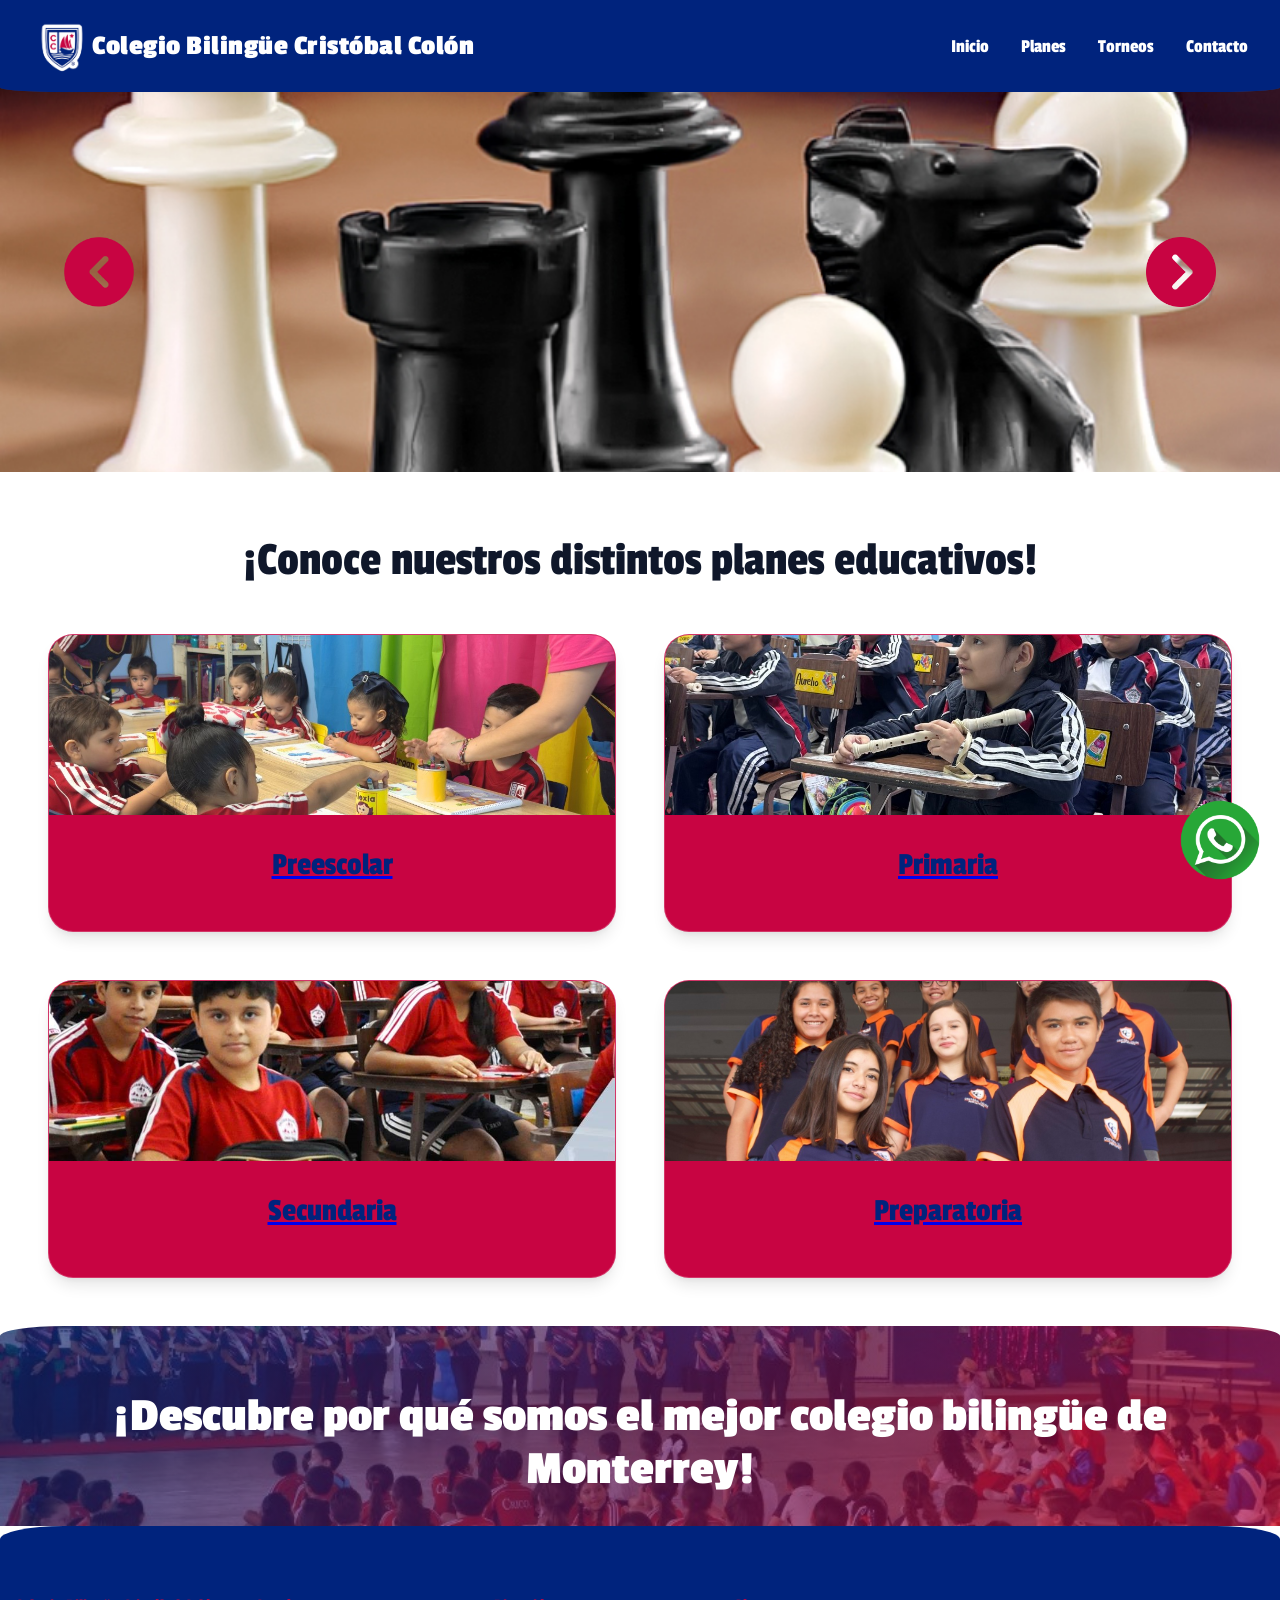
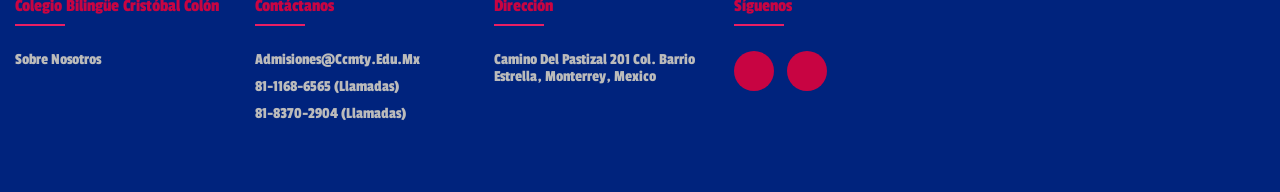
==== index.html @ ff80bf01 "sliders and wp button" ====
<!DOCTYPE html>
<html lang="en">


<head>
    <meta charset="UTF-8">
    <meta name="viewport" content="width=device-width, initial-scale=1.0">
    <title>Colegio Cristobal Colón</title>
    <link href="index-style.css" rel="stylesheet">
    <link rel="icon" type="image/jpg" href="index-img/border-logo.png">

    <link rel="preconnect" href="https://fonts.googleapis.com">
    <link rel="preconnect" href="https://fonts.gstatic.com" crossorigin>
    <link href="https://fonts.googleapis.com/css2?family=Lilita+One&family=Passion+One:wght@400;700;900&display=swap" rel="stylesheet">
</head>
<body>

    <!-- Navigation -->
    <nav id="navbar">
        <div class="nav-container">
            <div class="logo"><img src="index-img/border-logo.png" width="60" height="60">
            Colegio Bilingüe Cristóbal Colón
            </div>
            <ul class="nav-links">
                <li><a href="index.html">Inicio</a></li>
                <li><a href="planes.html">Planes</a></li>
                <li><a href="torneos.html">Torneos</a></li>
                <li><a href="contacto.html">Contacto</a></li>
            </ul>
        </div>
    </nav>

    <!-- Mobile Menu -->
    <div class="mobile-menu" id="mobileMenu">
        <ul class="mobile-nav-links">
             <li><a href="index.html">Inicio</a></li>
            <li><a href="planes.html">Planes</a></li>
            <li><a href="torneos.html">Torneos</a></li>
            <li><a href="contacto.html">Contacto</a></li>
        </ul>
    </div>

	<div id="slider">
    <div class="slides">
      <img src="index-img/ajedrez.jpg" alt="">
      <img src="index-img/musica.png" alt="">
      <img src="index-img/porras.jpg" alt="">
    </div>

			<input id="izquierda" type="image" src="index-img/red-izq.png" value="anterior" onclick="cambiarManual('IZQ')">
			<input id="derecha" type="image" src="index-img/red-der.png" value="siguiente" onclick="cambiarManual('DER')">

	</div>

  
    <!-- services Section -->

  <section id="services" class="services">
    <p>¡Conoce nuestros distintos planes educativos! </p>
    <div class="services-grid">

        <div class="services-item">
          <a href="planes.html">
            <div class="services-image"></div>
            <div class="services-content">
              <h4>Preescolar</h4> 
            </div>
          </a>     
        </div>

        <div class="services-item">
          <a href="planes.html">
            <div class="services-image"></div>
            <div class="services-content">
              <h4>Primaria</h4> 
            </div>
          </a>     
        </div>

        <div class="services-item">
          <a href="planes.html">
            <div class="services-image"></div>
            <div class="services-content">
              <h4>Secundaria</h4> 
            </div>
          </a>     
        </div>

        <div class="services-item">
          <a href="planes.html">
            <div class="services-image"></div>
            <div class="services-content">
              <h4>Preparatoria</h4> 
            </div>
          </a>     
        </div>
 
    </div>
  </section>

    <!-- Hero Section -->
    <section class="promo-section">
        <h1>¡Descubre por qué somos el mejor colegio bilingüe de Monterrey! </h1>
    </section>

    <!-- WhatsApp button -->
    <a href="https://wa.me/5218115839066" target="_blank" class="whatsapp-button">
      <img src="index-img/whatsapp.png" alt="Botón de WhatsApp" width="80" height="80">
    </a>

    <!-- Footer -->
  <footer class="footer">
     <div class="container">
      <div class="row">
        <div class="footer-col">
          <h4>Colegio Bilingüe Cristóbal Colón</h4>
          <ul>
            <li><a href="about.html">Sobre nosotros</a></li>
          </ul>
        </div>
        <div class="footer-col">
          <h4>Contáctanos</h4>
          <ul>
            <li><a href="#">admisiones@ccmty.edu.mx</a></li>
            <li><a href="#">81-1168-6565 (Llamadas)</a></li>
            <li><a href="#">81-8370-2904 (Llamadas)</a></li>
          </ul>
        </div>
        <div class="footer-col">
          <h4>Dirección</h4>
          <ul>
            <li><a href="#">Camino del pastizal 201 Col. Barrio Estrella, Monterrey, Mexico</a></li>
          </ul>
        </div>
        <div class="footer-col">
          <h4>Síguenos</h4>
          <div class="social-links">
            <a href="https://www.facebook.com/cccmty/?locale=es_LA"><i class="fab fa-facebook-f"></i></a>
            <a href="https://www.instagram.com/colegio.cristobalcolon.mty/?fbclid=IwY2xjawM8a4VleHRuA2FlbQIxMABicmlkETFiQXdjY0lVZkY2bmhBbDFhAR4HDNXPP2MYBImxhU2n7SItrSkisMgRafUG_2o0U6dvmrX68UIhgwmk_Nh0DQ_aem_tv28U4g3-3Nv-36WvzmEhQ"><i class="fab fa-instagram"></i></a>
          </div>
        </div>
      </div>
     </div>
  </footer>


  <script type="text/javascript" src="dynamic.js"></script>	
</body>
</html>
---- index-style.css ----
@charset "utf-8";

.passion-one-regular {
  font-family: "Passion One", sans-serif;
  font-weight: 400;
  font-style: normal;
}

.passion-one-bold {
  font-family: "Passion One", sans-serif;
  font-weight: 700;
  font-style: normal;
}

.passion-one-black {
  font-family: "Passion One", sans-serif;
  font-weight: 900;
  font-style: normal;
}

* {
    margin: 0;
    padding: 0;
    box-sizing: border-box;
}

:root {
    --primary-blue: #00237d;
    --primary-red: #c80442;
    --dark-text: #0f172a;
    --light-text: #FFFF;
    --blue-gradient: linear-gradient(180deg,rgba(0, 35, 125, 1) 22%, rgba(73, 98, 162, 1) 60%, rgba(255, 255, 255, 0) 100%);
    --shadow-lg: 0 10px 15px -3px rgba(0, 0, 0, 0.1), 0 4px 6px -2px rgba(0, 0, 0, 0.05);
}

        /* Navigation */
    nav {
            font-family: "Passion One", sans-serif;
            position: fixed;
            top: 0;
            width: 100%;
            background: var(--primary-blue);
            backdrop-filter: blur(20px);
            z-index: 1000;
            padding: 1rem 0;
            transition: all 0.4s cubic-bezier(0.4, 0, 0.2, 1);
            border-bottom: 1px; /*solid rgba(255, 255, 255, 0.1);*/
            border-radius: 0% 0% 5% 5%;
    }

        nav.scrolled {
            background: var(--blue-gradient);
            box-shadow: var(--shadow-lg);
            padding: 0.75rem 0;
        }

        .nav-container {
            max-width: 1400px;
            margin: 0 auto;
            padding: 0 2rem;
            display: flex;
            justify-content: space-between;
            align-items: center;
            
        }

        .logo {
            font-family: "Passion One", sans-serif;
            color: var(--light-text);
            font-size: 1.75rem;
            font-weight: 700;
            letter-spacing: 0.5px;

            display: flex;
            justify-content: center;
            align-items: center;
        }

        .nav-links {
            display: flex;
            list-style: none;
            gap: 2rem;
            justify-content: center;
            align-items: center;
        }

        .nav-links a {
            text-decoration: none;
            color: var(--light-text);
            font-weight: 500;
            font-size: 1.2rem;
            transition: all 0.3s cubic-bezier(0.4, 0, 0.2, 1);
            position: relative;
            padding: 0.5rem 0;
        }

        .nav-links a:hover {
            color: var(--primary-red);
            transform: translateY(-1px);
        }

        .nav-links a::after {
            content: '';
            position: absolute;
            width: 0;
            height: 2px;
            bottom: 0;
            left: 50%;
            background: var(--blue-gradient);
            transition: all 0.3s cubic-bezier(0.4, 0, 0.2, 1);
            transform: translateX(-50%);
            border-radius: 1px;
        }

        .nav-links a:hover::after {
            width: 100%;
        }


#slider{
    margin: 0 auto;
    width: 100%;

    height: 400px;
    overflow:hidden;
    position: relative;
}

.slides{
    transition: transform 0.5s ease-in-out;;
    width: 100%;
    height: 100%;
    display: flex;
}

.slides img{
    width: 100%;
    height: 100%;
    flex-shrink: 0;
    object-fit: cover;
}

#slider img:nth-child(1){
    opacity: 1;
}


#izquierda, #derecha {
  position: absolute;
  top: 50%;
  transform: translateY(-50%);
  height: 70px;
  z-index: 2;
  cursor: pointer;
}
#izquierda { left: 5%; }
#derecha { right: 5%; }
        
.hero-section {
    font-family: "Passion One", sans-serif;
    font-size: 2rem;
    color: var(--light-text); 
    /*text-shadow: 2px 0 #fff, -2px 0 #fff, 0 2px #fff, 0 -2px #fff,
               1px 1px #fff, -1px -1px #fff, 1px -1px #fff, -1px 1px #fff;*/

    text-shadow: 2px 0 var(--primary-blue), -2px 0 var(--primary-blue), 0 2px var(--primary-blue), 0 -2px var(--primary-blue),
               1px 1px var(--primary-blue), -1px -1px var(--primary-blue), 1px -1px var(--primary-blue), -1px 1px var(--primary-blue);

    background-image: 
    linear-gradient(139deg, rgba(0, 35, 125, 0.6) 0%, rgba(200, 4, 66, 0.6) 100%),
    url('index-img/blurred-colegio.jpg'); 

    background-size: cover;
    background-position: center; 
    background-repeat: no-repeat;
    height: 300px;
    
    display: flex;
 
    align-items: center;
    align-content: center;
    text-align: center;
    flex-direction: column;
    padding: 5% 5% 2%;
    border-radius: 0% 0% 5% 5%;
}


.whatsapp-button{
  position: fixed;
  width: 80px;
  height: 80px;
  bottom: 20px;    /* Distancia desde el borde inferior */
  right: 20px; 
}




.row{
  display: flex;
  flex-wrap: wrap;
}
ul{
  list-style: none;
}
.footer{
    font-family: "Passion One", sans-serif;
    background-color: var(--primary-blue);
    padding: 70px 0;
    border-radius: 5% 5% 0% 0%;
}
.footer-col{
   width: 25%;
   padding: 0 15px;
}
.footer-col h4{
  font-size: 18px;
  color: var(--primary-red);
  text-transform: capitalize;
  margin-bottom: 35px;
  font-weight: 500;
  position: relative;
}
.footer-col h4::before{
  content: '';
  position: absolute;
  left:0;
  bottom: -10px;
  background-color: #e91e63;
  height: 2px;
  box-sizing: border-box;
  width: 50px;
}
.footer-col ul li:not(:last-child){
  margin-bottom: 10px;
}
.footer-col ul li a{
  font-size: 16px;
  text-transform: capitalize;
  color: #ffffff;
  text-decoration: none;
  font-weight: 300;
  color: #bbbbbb;
  display: block;
  transition: all 0.3s ease;
}
.footer-col ul li a:hover{
  color: #ffffff;
  padding-left: 8px;
}
.footer-col .social-links a{
  display: inline-block;
  height: 40px;
  width: 40px;
  background-color: var(--primary-red);
  margin:0 10px 10px 0;
  text-align: center;
  line-height: 40px;
  border-radius: 50%;
  color: #ffffff;
  transition: all 0.5s ease;
}
.footer-col .social-links a:hover{
  color: #24262b;
  background-color: #ffffff;
}

/*responsive*/
@media(max-width: 767px){
  .footer-col{
    width: 50%;
    margin-bottom: 30px;
}
}
@media(max-width: 574px){
  .footer-col{
    width: 100%;
}
}

.container {
  display: flex;
  flex-wrap: wrap;
}

.container .image {
  width: 50%;
}

.container img {
  width: 80%;
  margin: 20px;
}

        .services {
            margin: 3rem 3rem;
            
        }

        .services p {
            font-family: "Passion One", sans-serif; 
            font-size: 3rem; 
            color: var(--dark-text);
            margin-bottom: 1.5rem;
            line-height: 1.7;
            text-align: center;
        }

        .services-list {
          font-family: "Passion One", sans-serif; 
          font-size: 1.3rem; 
          color: var(--light-text);
          list-style: none; 
          padding-left: 0;  

        }

        .services-list li {
          position: relative;
          padding-left: 1.5rem; 
        }

        .services-list li::before {
          content: "";
          position: absolute;
          left: 0;
          top: 0.2rem;
          width: 1rem;   
          height: 1rem;  
          background: url("index-img/star-bullet.svg") no-repeat center/contain;
        }


        .services-grid {
            display: grid;
            grid-template-columns: repeat(2, 1fr);
            gap: 3rem;
            margin-top: 2rem;
            
        }



        .services-item {
            
            background: var(--primary-red);
            border-radius: 25px;
            overflow: hidden;
            box-shadow: var(--shadow-lg);
            transition: all 0.4s cubic-bezier(0.4, 0, 0.2, 1);
            /* transform: translateY(20px);  quítalo */
            /* opacity: 0; quítalo */
            border: 1px solid rgba(255, 255, 255, 0.2);
            backdrop-filter: blur(10px);
        }

        .services-item.animate {
            transform: translateY(0);
            opacity: 1;
        }

        .services-item:hover {
            transform: translateY(-15px);
            box-shadow: var(--shadow-2xl);
        }

        .services-image {
            width: 100%;
            height: 180px;
            background: linear-gradient(139deg, rgba(0, 35, 125, 0.6) 0%, rgba(200, 4, 66, 0.6) 100%);
            position: relative;
            overflow: hidden;
            background-size: cover;
            background-position: center;
        }

        .services-item:nth-child(1) .services-image {
            background-image: url('index-img/preescolar-B.jpg');
        }

        .services-item:nth-child(2) .services-image {
            background-image: url('index-img/primaria.jpg');
        }

        .services-item:nth-child(3) .services-image {
            background-image: url('index-img/secundaria.jpg');
        }

        .services-item:nth-child(4) .services-image {
            background-image: url('index-img/preparatoria.jpg');
        }


        .services-image::before {
            content: '';
            position: absolute;
            top: 0;
            left: 0;
            right: 0;
            bottom: 0;

            transition: all 0.3s ease;
        }

        .services-item:hover .services-image::before {
            background: linear-gradient(135deg, rgba(99, 102, 241, 0.4) 0%, rgba(139, 92, 246, 0.3) 100%);
        }

        .services-content {
            padding: 2rem;
        }

        .services-content h4 {
            font-family: "Passion One", sans-serif;
            font-size: 2rem;
            margin-bottom: 1rem;
            color: var(--primary-blue);
            text-align: center;
            font-weight: 500;
        }


.talleres {
  font-family: "Passion One", sans-serif; 
  text-align: center;
  padding: 2rem;
}

.talleres h2 {
  font-size: 3rem; 
  color: var(--dark-text);
  margin-bottom: 1.5rem;
  line-height: 1.7;
  text-align: center;
}

.talleres h2 span {
  color: var(--primary-red); 
  font-weight: bold;
}

.categoria {
  margin-bottom: 3rem;
}

.categoria h3 {
  font-size: 2rem;
  margin-bottom: 1.5rem;
  color: var(--primary-blue);
}

.grid-talleres {
  display: grid;
  grid-template-columns: repeat(3, 1fr);
  gap: 1.5rem;
}

.card {
  background: linear-gradient(236deg,rgba(0, 35, 125, 0.8) 0%, rgba(200, 4, 66, 0.8) 100%);;
  border-radius: 12px;
  box-shadow: 0 4px 10px rgba(0,0,0,0.1);
  overflow: hidden;
  transition: transform 0.2s ease-in-out;
}

.card:hover {
  transform: translateY(-5px);
}

.card img {
  width: 100%;
  height: 150px;
  object-fit: cover;
}

.card p {
  margin: 0.5rem 0 1rem;
  font-size: 1.3rem;
  color: var(--light-text);
}

.promo-section {
    font-family: "Passion One", sans-serif;
    font-size: 2rem;
    color: var(--light-text); 
    background-image: 
    linear-gradient(139deg, rgba(0, 35, 125, 0.6) 0%, rgba(200, 4, 66, 0.6) 100%),
    url('index-img/many-students.jpg'); 

    background-size: cover;
    background-position: center; 
    background-repeat: no-repeat;
    height: 200px;
    
    display: flex;
    align-items: center;
    align-content: center;
    text-align: center;
    flex-direction: column;
    padding: 5% 5% 2%;
    border-radius: 5% 5% 0% 0%;
}
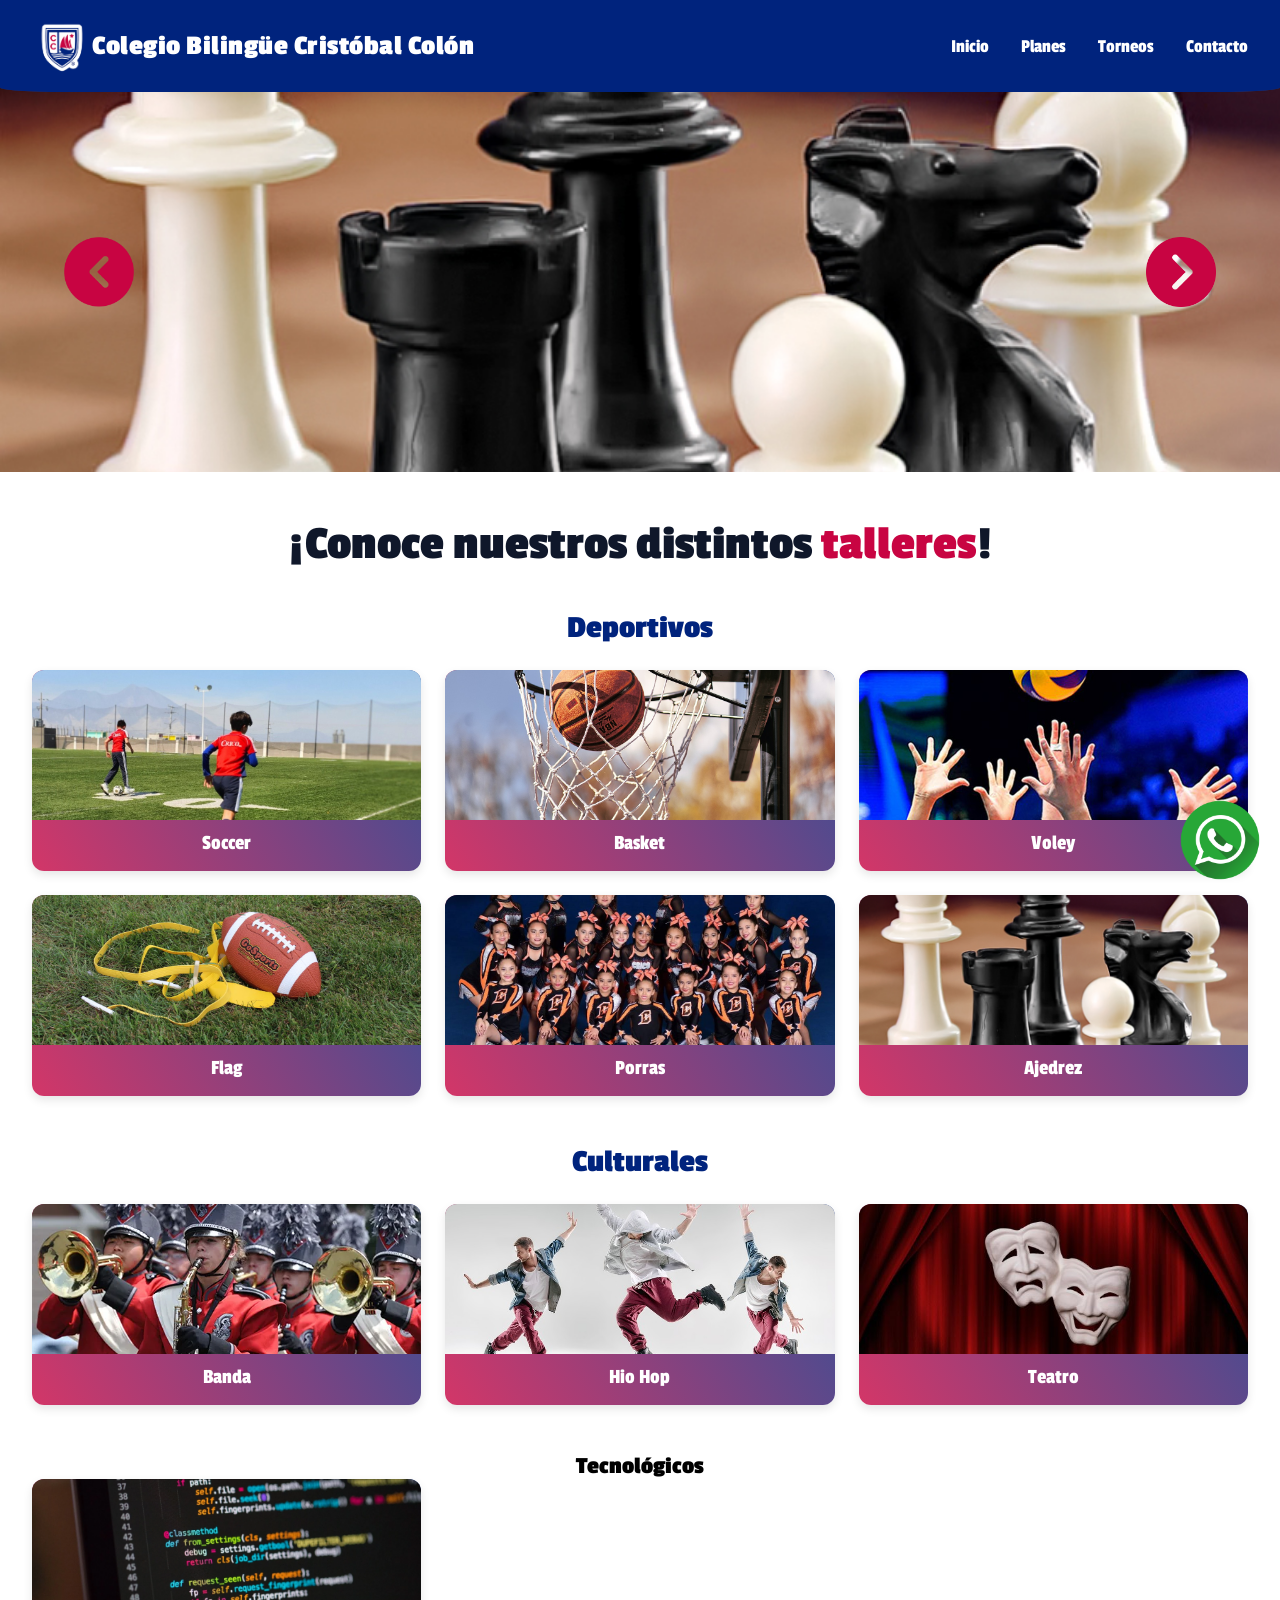
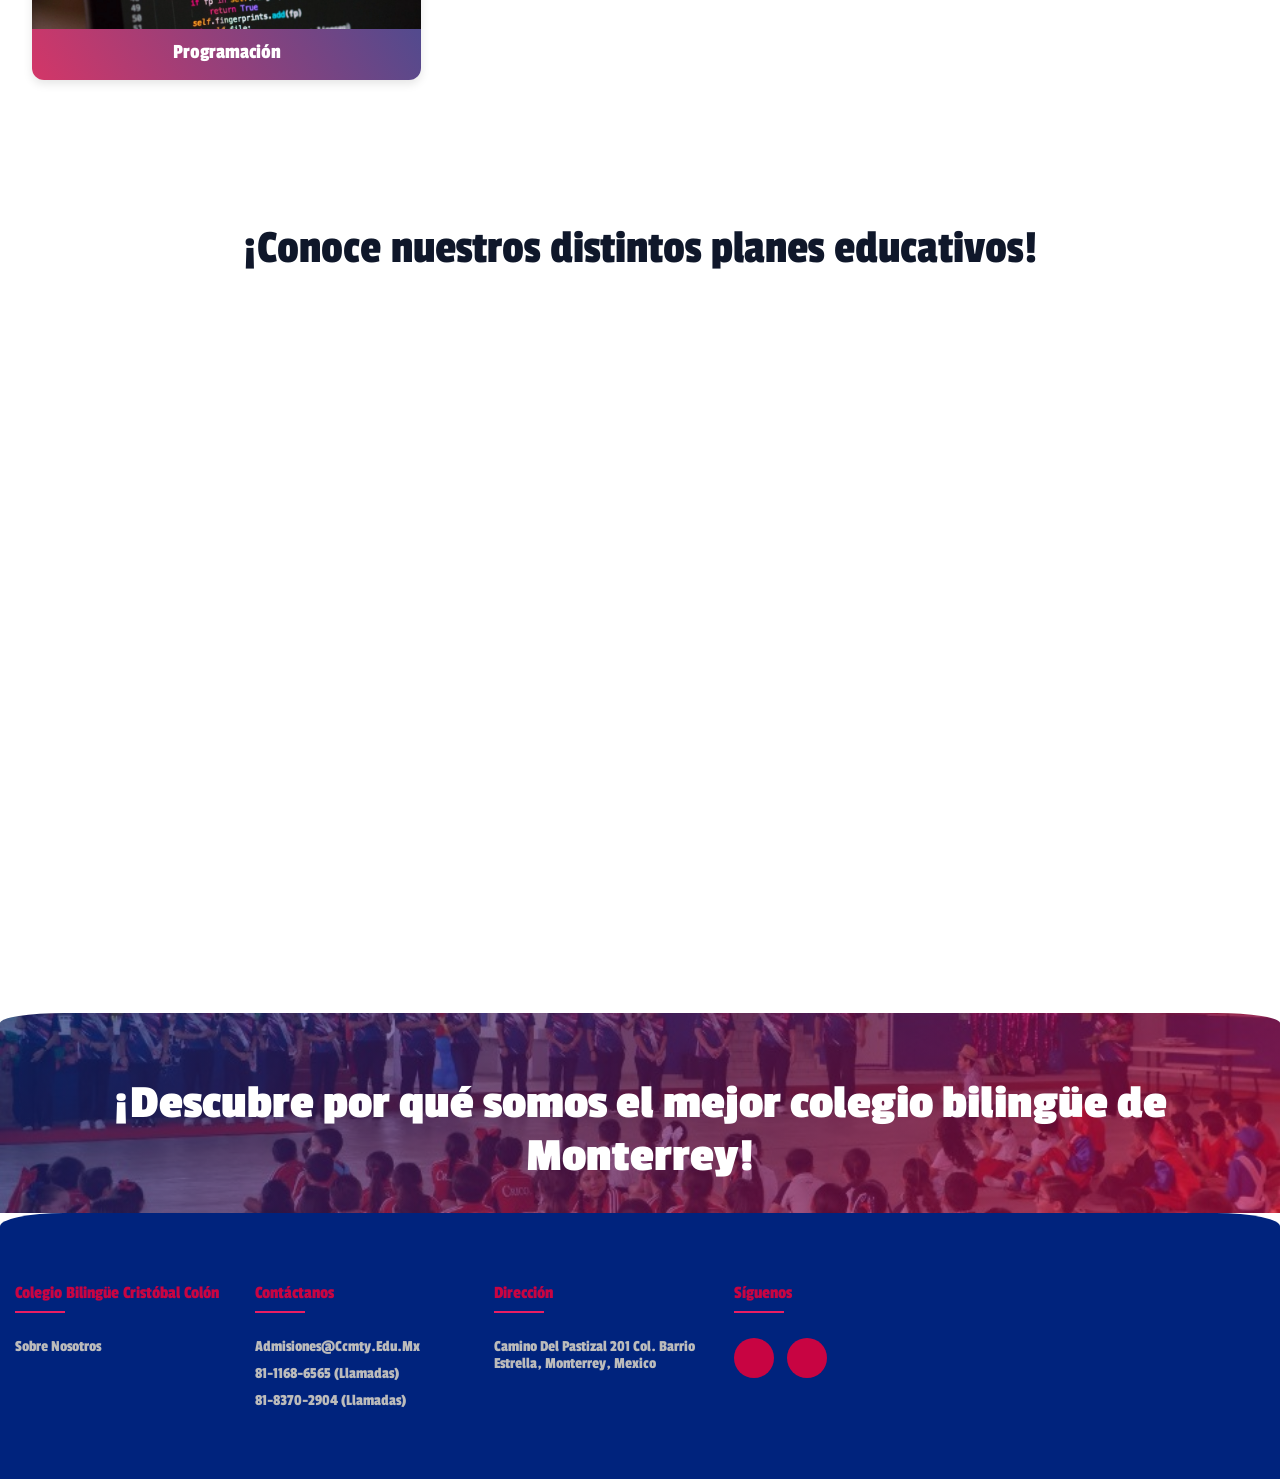
==== commit 618716bb: "fixed start" ====
--- a/index.html
+++ b/index.html
@@ -53,6 +53,74 @@
 	</div>
 
   
+    <section class="talleres">
+  <h2>¡Conoce nuestros distintos <span>talleres</span>!</h2>
+
+  <!-- Categoría: Deportivos -->
+  <div class="categoria">
+    <h3>Deportivos</h3>
+    <div class="grid-talleres">
+      <div class="card">
+        <img src="index-img/futbol.jpg" alt="Volley">
+        <p>Soccer</p>
+      </div>
+      <div class="card">
+        <img src="index-img/basket.jpg" alt="Fútbol">
+        <p>Basket</p>
+      </div>
+      <div class="card">
+        <img src="index-img/voley.jpg" alt="Básquetbol">
+        <p>Voley</p>
+      </div>
+      <div class="card">
+        <img src="index-img/flag.jpg" alt="Tae Kwon Do">
+        <p>Flag</p>
+      </div>
+      <div class="card">
+        <img src="index-img/porras.jpg" alt="Tae Kwon Do">
+        <p>Porras</p>
+        </div>
+      <div class="card">
+        <img src="index-img/ajedrez.jpg" alt="Tae Kwon Do">
+        <p>Ajedrez</p>
+      </div>
+    </div>
+  </div>
+
+  <!-- Categoría: Culturales -->
+  <div class="categoria">
+    <h3>Culturales</h3>
+    <div class="grid-talleres">
+      <div class="card">
+        <img src="index-img/banda.webp" alt="Danza">
+        <p>Banda</p>
+      </div>
+      <div class="card">
+        <img src="index-img/hiphop.jpg" alt="Música">
+        <p>Hio Hop</p>
+      </div>
+      <div class="card">
+        <img src="index-img/teatro.jpg" alt="Teatro">
+        <p>Teatro</p>
+      </div>
+
+    </div>
+  </div>
+
+  <!-- Categoría: Tecnológicos -->
+  <div class="categoria">
+    <h1>Tecnológicos</h1>
+    <div class="grid-talleres">
+      <div class="card">
+        <img src="index-img/progra.webp" alt="Robótica">
+        <p>Programación</p>
+      </div>
+    </div>
+  </div>
+</section>
+
+
+  
     <!-- services Section -->
 
   <section id="services" class="services">
--- a/index-style.css
+++ b/index-style.css
@@ -30,6 +30,7 @@
     --dark-text: #0f172a;
     --light-text: #FFFF;
     --blue-gradient: linear-gradient(180deg,rgba(0, 35, 125, 1) 22%, rgba(73, 98, 162, 1) 60%, rgba(255, 255, 255, 0) 100%);
+    --diagonal-gradient: linear-gradient(135deg, rgba(99, 102, 241, 0.4) 0%, rgba(139, 92, 246, 0.3) 100%);
     --shadow-lg: 0 10px 15px -3px rgba(0, 0, 0, 0.1), 0 4px 6px -2px rgba(0, 0, 0, 0.05);
 }
 
@@ -500,4 +501,173 @@
     flex-direction: column;
     padding: 5% 5% 2%;
     border-radius: 5% 5% 0% 0%;
+}
+ 
+
+.maps-section{
+  padding: 5% 10% 2% 5%;
+  width: 100%;
+  height: auto;
+}
+
+.section-title{ 
+  flex-basis: 100%;
+  margin-bottom: 2rem;
+
+  font-family: "Passion One", sans-serif;
+  color: var(--primary-red);
+  font-size: 3rem;
+  font-weight: 700;
+  letter-spacing: 0.5px;
+  text-align: center;
+}
+
+.maps-container{
+  display: flex;
+  gap: 2rem;
+}
+
+.map{
+  background-color: var(--primary-red);
+  border-radius: 20% 20% / 20% 20%;
+  border: 50px solid var(--primary-red);
+}
+
+.map iframe{
+  width: 400px;
+  height: 300px;
+}
+
+.map:hover{
+ transform: translateY(-5px);
+ box-shadow: 12px 12px 2px 1px var(--primary-blue);
+}
+
+
+.map h2{
+  font-family: "Passion One", sans-serif;
+  color: var(--primary-blue);
+  margin-bottom: 1.5rem;
+  font-size: 2.5rem;
+  font-weight: 700;
+  letter-spacing: 0.5px;
+  text-align: center;
+}
+
+.contact {
+  margin-top: 1.5rem;
+  text-align: center; /* centra todo el bloque */
+}
+
+.contact-info {
+  display: flex;
+  align-items: center;
+  justify-content: center;
+  gap: 1rem;         
+  margin-top: 1rem;
+}
+
+.contact p{
+  font-family: "Passion One", sans-serif;
+  color: var(--light-text);
+  font-size: 2rem;
+  font-weight: 700;
+  letter-spacing: 0.5px;
+  text-decoration: none;
+  text-align: center; 
+  flex-direction: column;
+
+
+}
+
+.phonecall {
+  height: 30px;
+  width: 30px;
+}
+
+.phones {
+  display: flex;
+  flex-direction: column; 
+  gap: 0.3rem;
+}
+
+.map a {
+  font-family: "Passion One", sans-serif;
+  color: var(--primary-blue);
+  font-size: 1.2rem;
+  font-weight: 700;
+  letter-spacing: 0.5px;
+  text-decoration: none;
+  text-align: left; 
+}
+
+.map a:hover {
+  text-decoration: underline;
+}
+
+.about-us-section{
+  padding: 5% 10% 2% 5%;
+  width: 100%;
+  height: auto;
+    background-size: cover;
+    background-position: center; 
+    background-repeat: no-repeat;
+    
+    display: flex;
+    align-items: center;
+    align-content: center;
+    text-align: center;
+    flex-direction: column;
+
+  background-color: rgba(0, 35, 125, 0.3);
+  background-blend-mode: overlay;
+
+  position: relative;
+  overflow: hidden;
+
+  margin-bottom: 5px;
+
+}
+
+
+
+.about-us-section:nth-of-type(1) {
+  background-image: url('index-img/presc-w-teacher.jpg');
+}
+
+.about-us-section:nth-of-type(2) {
+  background-image: url('index-img/bandera.jpg');
+}
+
+.about-container p{
+ font-family: "Passion One", sans-serif;
+  color: var(--light-text);
+  font-size: 1.5rem;
+  font-weight: 100;
+  letter-spacing: 0.5px;
+  text-align: left; 
+}
+
+.about-container h1{ 
+  flex-basis: 100%;
+  margin-bottom: 2rem;
+
+  font-family: "Passion One", sans-serif;
+  color: var(--primary-blue);
+  font-size: 3rem;
+  font-weight: 700;
+  letter-spacing: 0.5px;
+  text-align: center;
+}
+
+.about-container{
+  border: 20px solid var(--primary-red);
+  background-color: var(--primary-red);
+  border-radius: 20px;
+  width: 80%;
+  align-items: center;
+  bottom: 30%;
+  margin: auto;
+  margin-bottom: 30px;
+
 }
